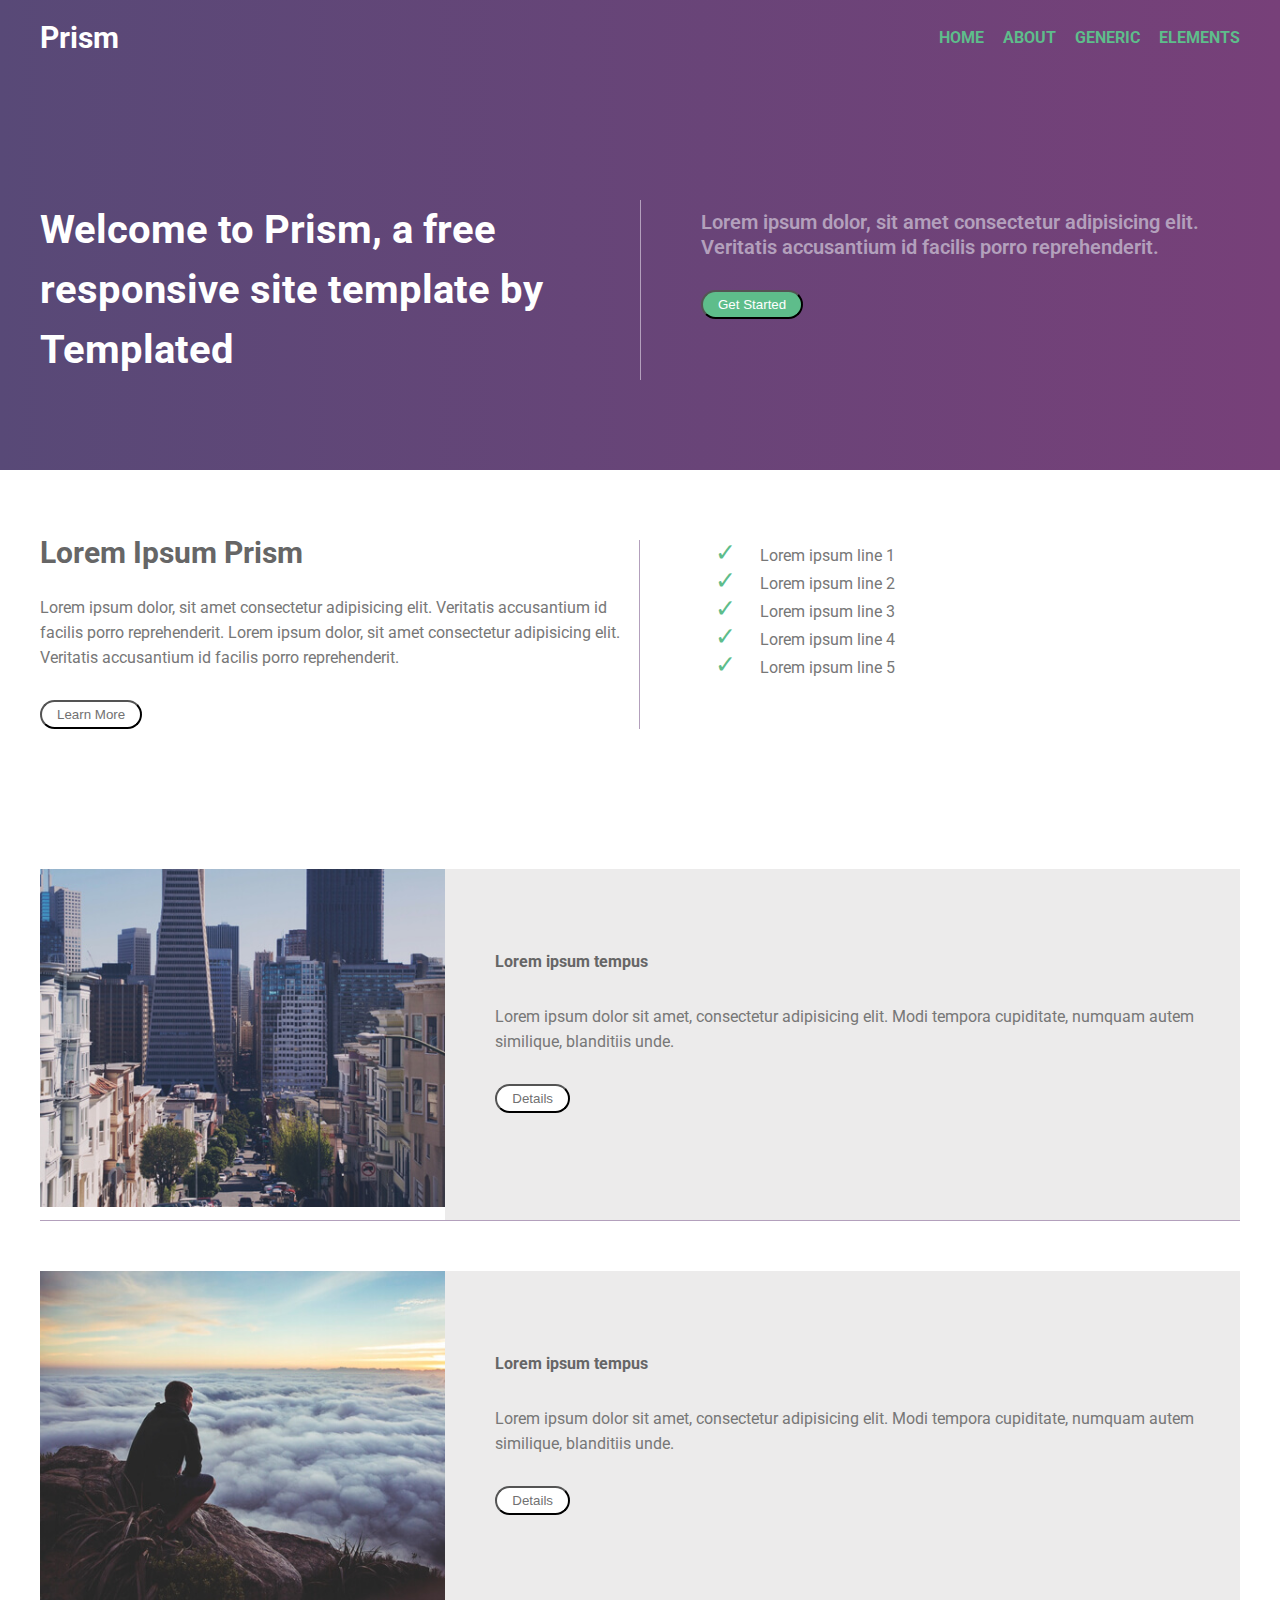
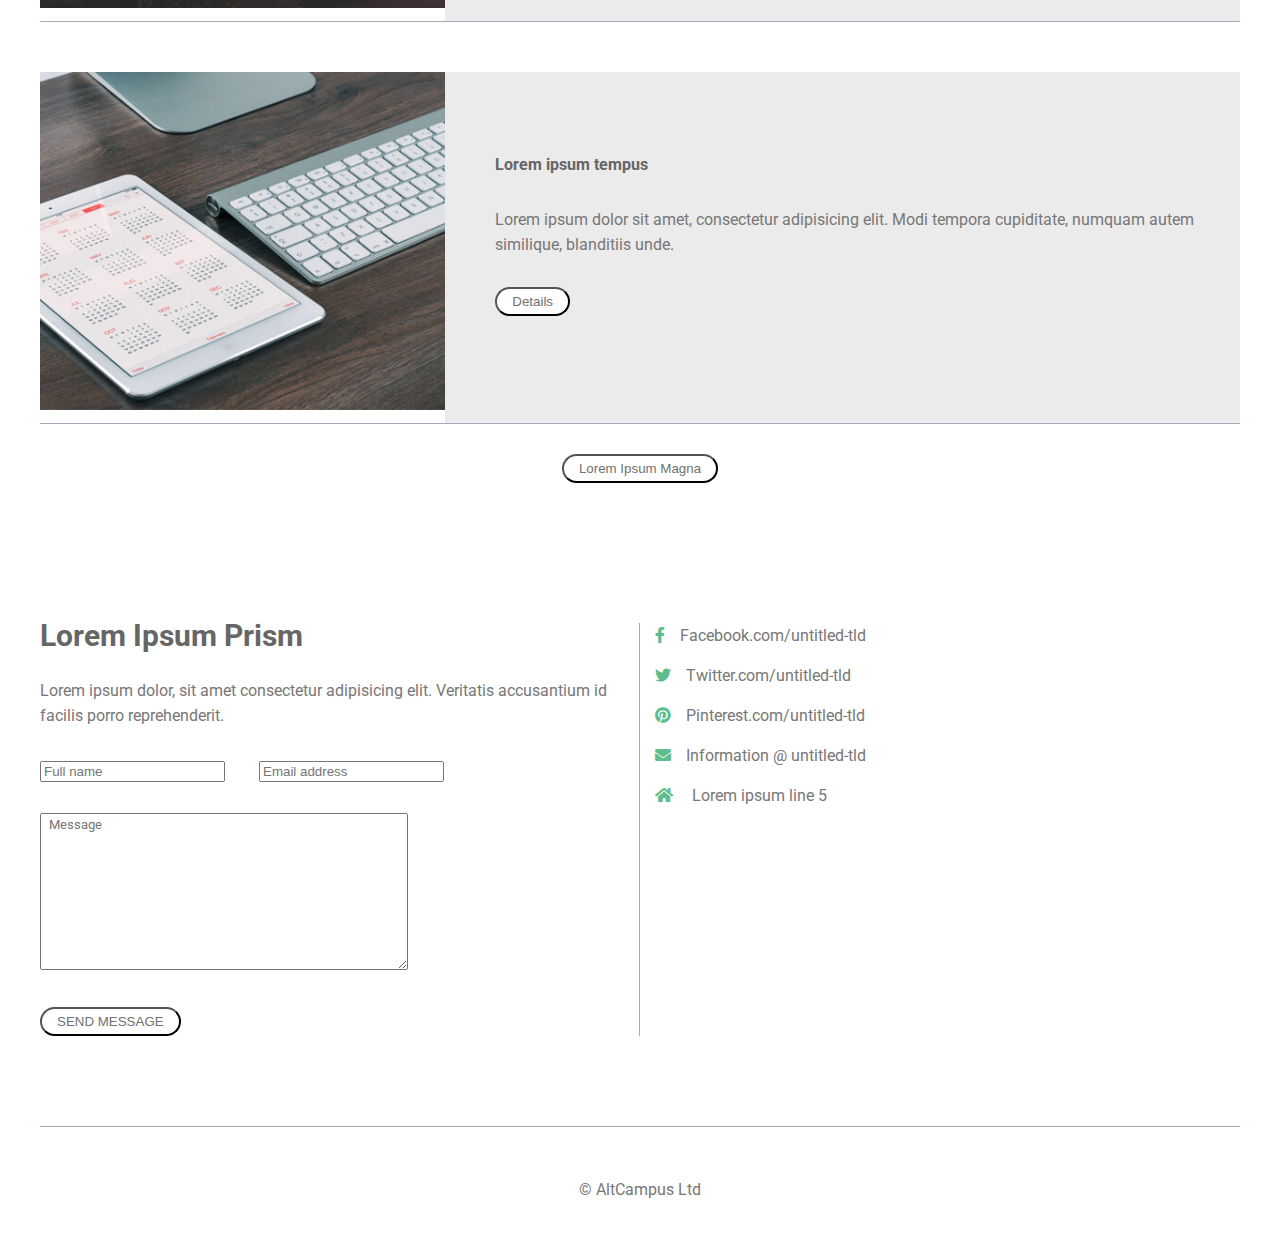
==== pair-programming/index.html @ 475007ee "flexbox exercise and pair programming done" ====
<!DOCTYPE html>
<html lang="en">

<head>
    <meta charset="UTF-8">
    <meta name="viewport" content="width=device-width, initial-scale=1.0">
    <title>FlexBox Pair-Programming</title>
    <link rel="stylesheet" href="assets/stylesheets/style.css">
    <!-- font family -->
    <link href="https://fonts.googleapis.com/css2?family=Roboto:wght@300;400;500&display=swap" rel="stylesheet">

    <!-- logo font -->
    <link rel="stylesheet" href="https://cdnjs.cloudflare.com/ajax/libs/font-awesome/5.12.1/css/all.min.css">


</head>

<body>

    <div class="cover-background">
        <header>
            <nav class="header container">
                <h2 class="logo.html">Prism</h2>
                <div class="nav">
                    <a class="nav-bar" href="index.html ">Home</a>
                    <a class="nav-bar" href="about.html ">About</a>
                    <a class="nav-bar" href="generic.html ">Generic</a>
                    <a class="nav-bar" href="elements.html ">Elements</a>
                </div>
            </nav>
        </header>



        <main>
            <!-- PRIMARY SECTION -->
            <article class="primary container">
                <div class="primary-left">
                    <h1>Welcome to Prism, a free responsive site template by <strong>Templated</strong> </h1>
                </div>
                <div class="primary-right">
                    <p class="primary-para">Lorem ipsum dolor, sit amet consectetur adipisicing elit. Veritatis accusantium id facilis porro reprehenderit.
                    </p>
                    <button class="button-1"><a class="bt-1" href="get-started.html">Get Started</a></button>
                </div>
            </article>
    </div>

    <!-- SECTION TWO -->

    <div class="section-two container">
        <div class="section-two-left">
            <h3 class="section-two-header">Lorem Ipsum Prism</h3>
            <p class="para-common">Lorem ipsum dolor, sit amet consectetur adipisicing elit. Veritatis accusantium id facilis porro reprehenderit. Lorem ipsum dolor, sit amet consectetur adipisicing elit. Veritatis accusantium id facilis porro reprehenderit.
            </p>
            <button class="button-2"><a class="bt-2" href="learn-more.html">Learn More</a></button>
        </div>

        <div class="section-two-right container">
            <ul class="section-2-ul">
                <li class="para-common"> <span class="section-2-li"></span> Lorem ipsum line 1</li>
                <li class="para-common"> <span class="section-2-li"></span> Lorem ipsum line 2</li>
                <li class="para-common"> <span class="section-2-li"></span> Lorem ipsum line 3</li>
                <li class="para-common"> <span class="section-2-li"></span> Lorem ipsum line 4</li>
                <li class="para-common"> <span class="section-2-li"></span> Lorem ipsum line 5</li>
            </ul>
        </div>
    </div>

    <!-- SECTION THREE -->

    <div class="section-three container">
        <div class="section-three-left">
            <div class="image-1"><img src="assets/media/images/pic01.jpg" alt=""></div>
        </div>

        <div class="section-three-right">
            <h3>Lorem ipsum tempus</h3>
            <p class="para-common"> Lorem ipsum dolor sit amet, consectetur adipisicing elit. Modi tempora cupiditate, numquam autem similique, blanditiis unde.</p>
            <button class="button-2"><a class="bt-2" href="details.html">Details</a></button>
        </div>
    </div>

    <div class="section-three container">
        <div class="section-three-left">
            <div class="image-1"><img src="assets/media/images/pic02.jpg" alt=""></div>
        </div>

        <div class="section-three-right">
            <h3>Lorem ipsum tempus</h3>
            <p class="para-common"> Lorem ipsum dolor sit amet, consectetur adipisicing elit. Modi tempora cupiditate, numquam autem similique, blanditiis unde.</p>
            <button class="button-2"><a class="bt-2" href="details.html">Details</a></button>
        </div>
    </div>

    <div class="section-three container">
        <div class="section-three-left">
            <div class="image-1"><img src="assets/media/images/pic03.jpg" alt=""></div>
        </div>

        <div class="section-three-right">
            <h3>Lorem ipsum tempus</h3>
            <p class="para-common"> Lorem ipsum dolor sit amet, consectetur adipisicing elit. Modi tempora cupiditate, numquam autem similique, blanditiis unde.</p>
            <button class="button-2"><a class="bt-2" href="details.html">Details</a></button>
        </div>
    </div>

    <!-- SECTION FOUR -->
    <div class="container section-four">
        <button class="section-4-bt"><a class="bt-4" href="details.html">Lorem Ipsum Magna</a></button>
    </div>

    <!-- SECTION FIVE -->

    <div class="section-five container">
        <div class="section-five-left">
            <h3 class="section-five-header">Lorem Ipsum Prism</h3>
            <p class="para-common">Lorem ipsum dolor, sit amet consectetur adipisicing elit. Veritatis accusantium id facilis porro reprehenderit.
            </p>

            <form>
                <fieldset class="send-message">
                    <label class="name">
                        <input type="text" placeholder="Full name" required>
                    </label>

                    <label class="email">
                        <input type="email" name="email" placeholder="Email address" required>
                    </label>
                    <textarea name="Message" id="" cols="43" rows="10" placeholder=" Message"></textarea>
                </fieldset>
            </form>




            <button class="button-5"><a class="bt-5" href="send-message.html">SEND MESSAGE</a></button>
        </div>

        <div class="section-two-right container">
            <ul class="section-5-ul">
                <li class="section-5-list para-common"><a class="bottom-nav" href="https://facebook.com"><i class="fab fa-facebook-f"></i></a>Facebook.com/untitled-tld</li>
                <li class="section-5-list para-common"><a class="bottom-nav" href="https://twitter.com"><i class="fab fa-twitter"></i></a>Twitter.com/untitled-tld</li>
                <li class="section-5-list para-common"><a class="bottom-nav" href="https://pinterest.com"><i class="fab fa-pinterest"></i></a>Pinterest.com/untitled-tld</li>
                <li class="section-5-list para-common">
                    <a class="bottom-nav"> <i class="fas fa-envelope"> </a></i>Information @ untitled-tld</li>
                <li class="section-5-list para-common">
                    <a class="bottom-nav"><i class="fas fa-home"> </a></i> Lorem ipsum line 5</li>

            </ul>
        </div>
    </div>


    </main>

    <footer>

        <p class="para-common">
            &copy; AltCampus Ltd
        </p>
    </footer>



</body>

</html>
---- pair-programming/assets/stylesheets/style.css ----
/* http://meyerweb.com/eric/tools/css/reset/ 
   v2.0 | 20110126
   License: none (public domain)
*/

html,
body,
div,
span,
applet,
object,
iframe,
h1,
h2,
h3,
h4,
h5,
h6,
p,
blockquote,
pre,
a,
abbr,
acronym,
address,
big,
cite,
code,
del,
dfn,
em,
img,
ins,
kbd,
q,
s,
samp,
small,
strike,
strong,
sub,
sup,
tt,
var,
b,
u,
i,
center,
dl,
dt,
dd,
ol,
ul,
li,
fieldset,
form,
label,
legend,
table,
caption,
tbody,
tfoot,
thead,
tr,
th,
td,
article,
aside,
canvas,
details,
embed,
figure,
figcaption,
footer,
header,
hgroup,
menu,
nav,
output,
ruby,
section,
summary,
time,
mark,
audio,
video {
    margin: 0;
    padding: 0;
    border: 0;
    font-size: 100%;
    font: inherit;
    vertical-align: baseline;
}


/* HTML5 display-role reset for older browsers */

article,
aside,
details,
figcaption,
figure,
footer,
header,
hgroup,
menu,
nav,
section {
    display: block;
}

body {
    line-height: 1;
}

ol,
ul {
    list-style: none;
}

blockquote,
q {
    quotes: none;
}

blockquote:before,
blockquote:after,
q:before,
q:after {
    content: '';
    content: none;
}

table {
    border-collapse: collapse;
    border-spacing: 0;
}


/* css reset ends */


/* common */

body {
    font-family: 'Roboto', sans-serif;
    line-height: 25px;
}

.container {
    width: 1200px;
    margin: 0 auto;
}

h3 {
    color: #666666;
    font-weight: bold;
    padding-bottom: 30px;
}

.para-common {
    color: #777777;
}


/* header */

h2 {
    font-size: 30px;
    font-weight: bold;
    color: #ffffff;
}

.header {
    padding-top: 25px;
    display: flex;
    flex-direction: row;
    justify-content: space-between;
}

.nav-bar {
    padding-left: 15px;
    text-decoration: none;
    text-transform: uppercase;
    color: #5ebd8b;
    font-weight: bold;
}


/* Primary Section */

.primary {
    padding-top: 150px;
    display: flex;
    flex-direction: row;
    justify-content: space-evenly;
    padding-bottom: 90px;
}

.cover-background {
    background-image: linear-gradient(to right, #584977, #774079);
}

.primary-left,
.primary-right {
    width: 50%;
}

h1 {
    font-size: 40px;
    line-height: 60px;
    color: #ffffff;
    font-weight: bold;
}

.button-1 {
    background-color: #5ebd8b;
    color: #ffffff;
    border-radius: 15px;
    padding-left: 15px;
    padding-right: 15px;
    padding-top: 5px;
    padding-bottom: 5px;
    box-sizing: border-box;
    margin-top: 30px;
}

.primary-para {
    color: #b3a0bc;
    font-weight: 600;
    font-size: 20px;
}

.bt-1 {
    color: #ffffff;
    text-decoration: none;
}

.primary-right {
    padding-top: 10px;
    border-left: solid #b3a0bc 1px;
    padding-left: 60px;
    box-sizing: border-box;
}


/* SECONDARY */

.section-two {
    padding-top: 70px;
    padding-bottom: 90px;
    display: flex;
    flex-direction: row;
    justify-content: space-between;
    background-color: #ffffff;
    /* border-bottom: solid #b3a0bc 1px; */
}

.section-two-header {
    font-size: 30px;
    font-weight: bold;
}

.section-2-ul {
    list-style: none;
    width: 50%;
}

.section-2-li {
    padding-bottom: 15px;
    padding-left: 15px;
    box-sizing: border-box;
}

.section-2-li:before {
    content: '✓';
    font-size: 25px;
    color: #5ebd8b;
}

span {
    margin-right: 20px;
}

.bt-2 {
    background-color: #ffffff;
    text-decoration: none;
    color: #717171
}

.button-2 {
    background-color: #ffffff;
    color: #ffffff;
    border-radius: 15px;
    padding-left: 15px;
    padding-right: 15px;
    padding-top: 5px;
    padding-bottom: 5px;
    box-sizing: border-box;
    margin-top: 30px;
}

.section-two-left,
.section-two-right {
    width: 50%;
    background-color: #ffffff;
}

.section-two-left {
    box-sizing: border-box;
    border-right: solid #b3a0bc 1px;
}

.section-2-ul {
    padding-left: 60px;
}

.image-1 {
    height: 100%;
    width: 100%;
    object-fit: cover;
}


/* Section three */

.section-three {
    padding-top: 50px;
    display: flex;
    display: flex;
    flex-direction: row;
    justify-content: space-between;
    border-bottom: solid #b3a0bc 1px;
}

.section-three-left {
    width: 40%;
}

img {
    max-width: 100%;
    object-fit: cover;
}

.image-1 {
    font-size: 0;
}

.section-three-right {
    padding-top: 80px;
    padding-left: 50px;
    background-color: #ecebeb;
}


/* SECTION FOUR */

.bt-4 {
    background-color: #ffffff;
    text-decoration: none;
    color: #717171
}

.section-4-bt {
    background-color: #ffffff;
    color: #ffffff;
    border-radius: 15px;
    padding-left: 15px;
    padding-right: 15px;
    padding-top: 5px;
    padding-bottom: 5px;
    box-sizing: border-box;
    margin-top: 30px;
}

.section-four {
    text-align: center;
    padding-bottom: 70px;
}


/* SECTION FIVE */

.section-five {
    padding-top: 70px;
    padding-bottom: 90px;
    display: flex;
    flex-direction: row;
    justify-content: space-between;
    background-color: #ffffff;
    border-bottom: solid #b3a0bc 1px;
}

.section-five-header {
    font-size: 30px;
    font-weight: bold;
}

.section-5-ul {
    list-style: none;
    width: 50%;
}

.section-5-list {
    padding-bottom: 15px;
    padding-left: 15px;
    box-sizing: border-box;
}

.bt-5 {
    background-color: #ffffff;
    text-decoration: none;
    color: #717171
}

.button-5 {
    background-color: #ffffff;
    color: #ffffff;
    border-radius: 15px;
    padding-left: 15px;
    padding-right: 15px;
    padding-top: 5px;
    padding-bottom: 5px;
    box-sizing: border-box;
    margin-top: 30px;
}

.section-five-left,
.section-five-right {
    width: 50%;
    background-color: #ffffff;
}

.section-five-left {
    box-sizing: border-box;
    border-right: solid #b3a0bc 1px;
}

.bottom-nav {
    color: #5ebd8b;
    padding-right: 15px;
}

.name {
    padding-top: 30px;
    padding-right: 30px;
    padding-bottom: 30px;
    display: inline-block;
}

.send-message {
    color: grey;
}

textarea {
    font-family: 'Roboto', sans-serif;
    padding-left: 5px;
    padding-top: 3px;
}


/* FOOTER */

footer {
    color: #b3a0bc;
    text-align: center;
    padding-top: 50px;
    padding-bottom: 50px;
}
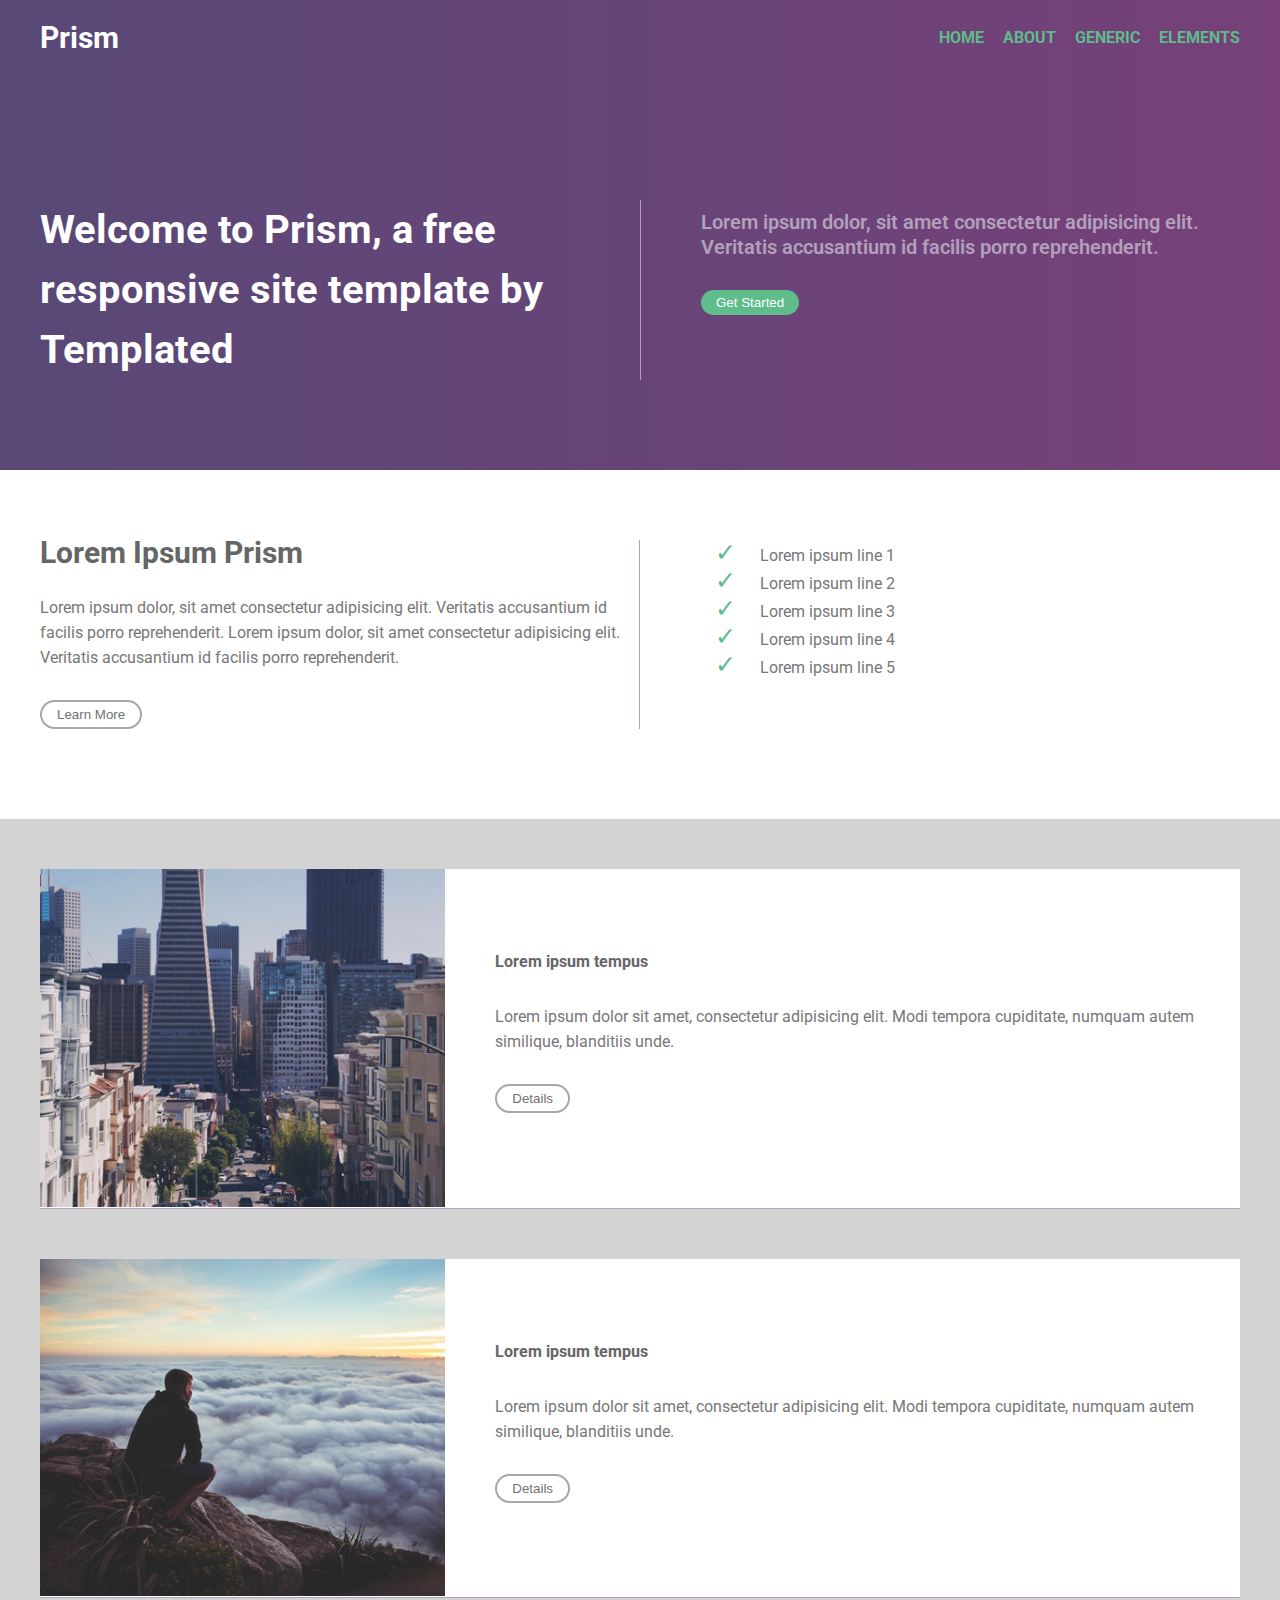
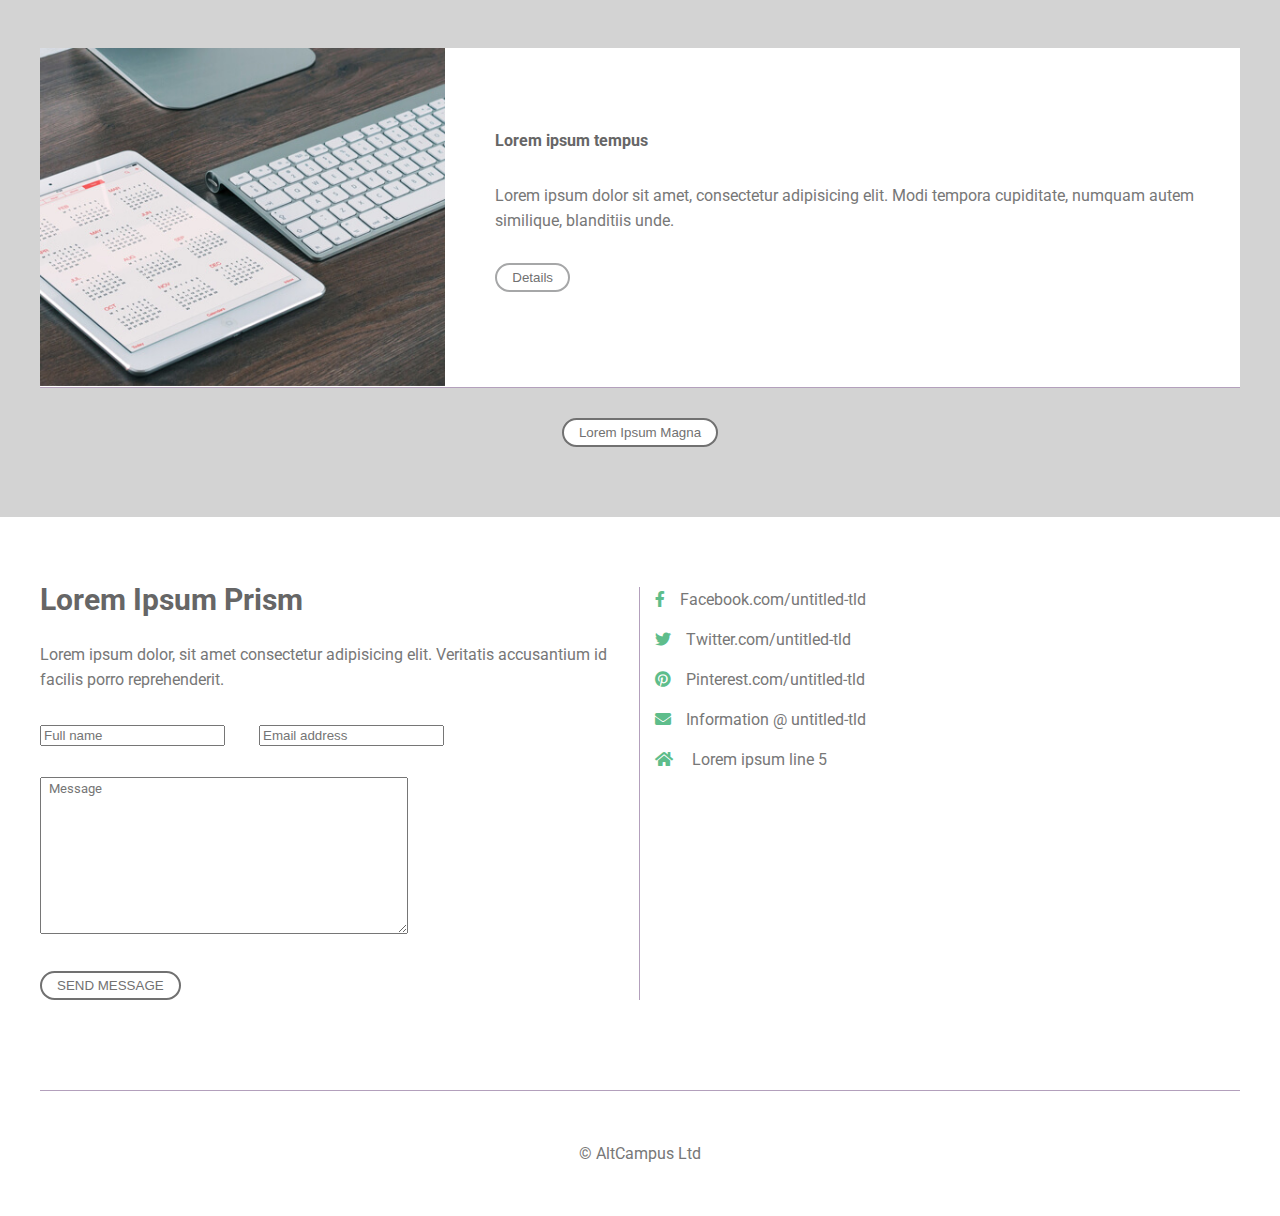
==== commit cd247e76: "pair-programming updated" ====
--- a/pair-programming/index.html
+++ b/pair-programming/index.html
@@ -68,46 +68,49 @@
     </div>
 
     <!-- SECTION THREE -->
+    <div class="section-three-bg">
 
-    <div class="section-three container">
-        <div class="section-three-left">
-            <div class="image-1"><img src="assets/media/images/pic01.jpg" alt=""></div>
+        <div class="section-three container">
+
+            <div class="section-three-left">
+                <div class="image-1"><img src="assets/media/images/pic01.jpg" alt=""></div>
+            </div>
+
+            <div class="section-three-right">
+                <h3>Lorem ipsum tempus</h3>
+                <p class="para-common"> Lorem ipsum dolor sit amet, consectetur adipisicing elit. Modi tempora cupiditate, numquam autem similique, blanditiis unde.</p>
+                <button class="button-2"><a class="bt-2" href="details.html">Details</a></button>
+            </div>
+        </div>
+        <div class="section-three container">
+            <div class="section-three-left">
+                <div class="image-1"><img src="assets/media/images/pic02.jpg" alt=""></div>
+            </div>
+
+            <div class="section-three-right">
+                <h3>Lorem ipsum tempus</h3>
+                <p class="para-common"> Lorem ipsum dolor sit amet, consectetur adipisicing elit. Modi tempora cupiditate, numquam autem similique, blanditiis unde.</p>
+                <button class="button-2"><a class="bt-2" href="details.html">Details</a></button>
+            </div>
         </div>
 
-        <div class="section-three-right">
-            <h3>Lorem ipsum tempus</h3>
-            <p class="para-common"> Lorem ipsum dolor sit amet, consectetur adipisicing elit. Modi tempora cupiditate, numquam autem similique, blanditiis unde.</p>
-            <button class="button-2"><a class="bt-2" href="details.html">Details</a></button>
+        <div class="section-three container">
+            <div class="section-three-left">
+                <div class="image-1"><img src="assets/media/images/pic03.jpg" alt=""></div>
+            </div>
+
+            <div class="section-three-right">
+                <h3>Lorem ipsum tempus</h3>
+                <p class="para-common"> Lorem ipsum dolor sit amet, consectetur adipisicing elit. Modi tempora cupiditate, numquam autem similique, blanditiis unde.</p>
+                <button class="button-2"><a class="bt-2" href="details.html">Details</a></button>
+            </div>
         </div>
     </div>
-
-    <div class="section-three container">
-        <div class="section-three-left">
-            <div class="image-1"><img src="assets/media/images/pic02.jpg" alt=""></div>
+    <!-- SECTION FOUR -->
+    <div class="section-four-bg">
+        <div class="container section-four">
+            <button class="section-4-bt"><a class="bt-4" href="details.html">Lorem Ipsum Magna</a></button>
         </div>
-
-        <div class="section-three-right">
-            <h3>Lorem ipsum tempus</h3>
-            <p class="para-common"> Lorem ipsum dolor sit amet, consectetur adipisicing elit. Modi tempora cupiditate, numquam autem similique, blanditiis unde.</p>
-            <button class="button-2"><a class="bt-2" href="details.html">Details</a></button>
-        </div>
-    </div>
-
-    <div class="section-three container">
-        <div class="section-three-left">
-            <div class="image-1"><img src="assets/media/images/pic03.jpg" alt=""></div>
-        </div>
-
-        <div class="section-three-right">
-            <h3>Lorem ipsum tempus</h3>
-            <p class="para-common"> Lorem ipsum dolor sit amet, consectetur adipisicing elit. Modi tempora cupiditate, numquam autem similique, blanditiis unde.</p>
-            <button class="button-2"><a class="bt-2" href="details.html">Details</a></button>
-        </div>
-    </div>
-
-    <!-- SECTION FOUR -->
-    <div class="container section-four">
-        <button class="section-4-bt"><a class="bt-4" href="details.html">Lorem Ipsum Magna</a></button>
     </div>
 
     <!-- SECTION FIVE -->
--- a/pair-programming/assets/stylesheets/style.css
+++ b/pair-programming/assets/stylesheets/style.css
@@ -223,6 +223,7 @@
     padding-bottom: 5px;
     box-sizing: border-box;
     margin-top: 30px;
+    border: none;
 }
 
 .primary-para {
@@ -298,6 +299,7 @@
     padding-bottom: 5px;
     box-sizing: border-box;
     margin-top: 30px;
+    border: solid 2px #a6a7a8;
 }
 
 .section-two-left,
@@ -335,6 +337,7 @@
 
 .section-three-left {
     width: 40%;
+    background-color: white;
 }
 
 img {
@@ -344,12 +347,17 @@
 
 .image-1 {
     font-size: 0;
+    margin-bottom: -12px;
 }
 
 .section-three-right {
     padding-top: 80px;
     padding-left: 50px;
-    background-color: #ecebeb;
+    background-color: white;
+}
+
+.section-three-bg {
+    background-color: lightgray;
 }
 
 
@@ -371,11 +379,17 @@
     padding-bottom: 5px;
     box-sizing: border-box;
     margin-top: 30px;
+    border: solid 2px #717171;
 }
 
 .section-four {
     text-align: center;
     padding-bottom: 70px;
+    background-color: lightgray;
+}
+
+.section-four-bg {
+    background-color: lightgray;
 }
 
 
@@ -423,6 +437,7 @@
     padding-bottom: 5px;
     box-sizing: border-box;
     margin-top: 30px;
+    border: solid 2px #717171;
 }
 
 .section-five-left,
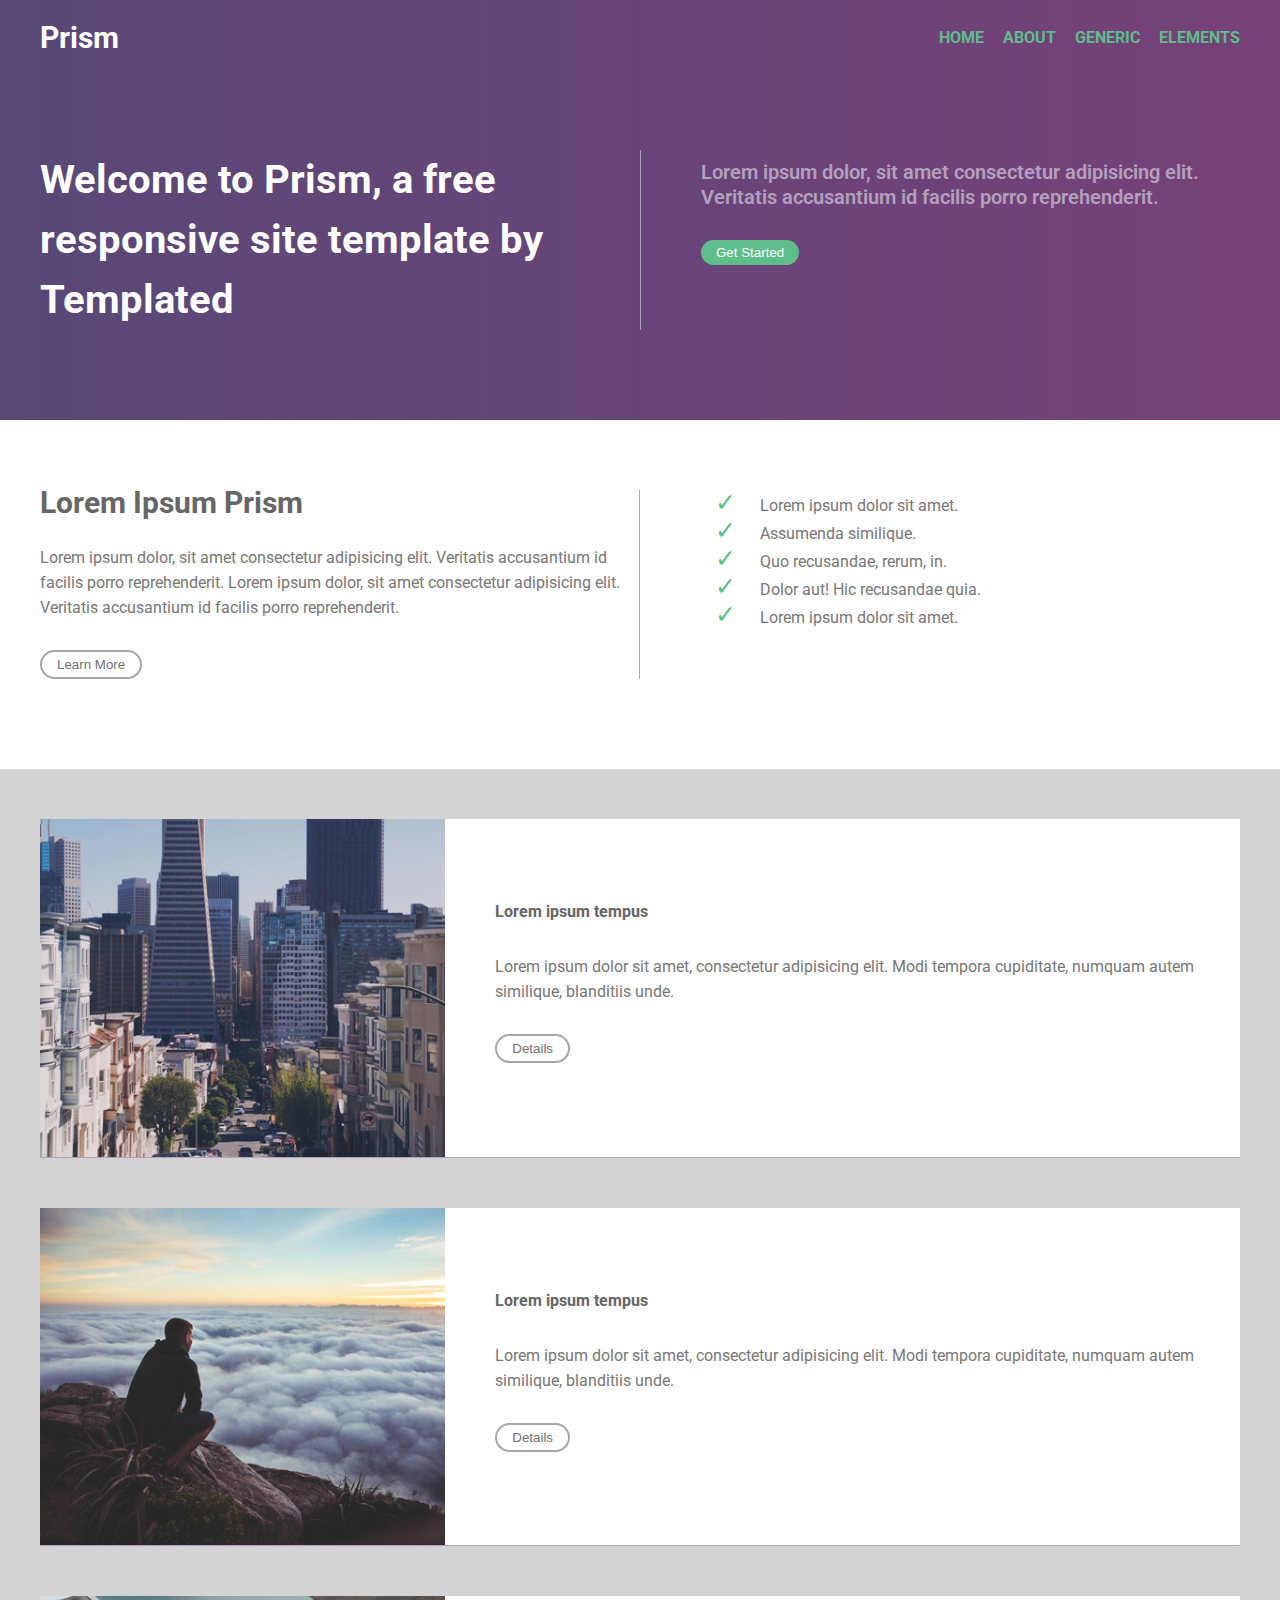
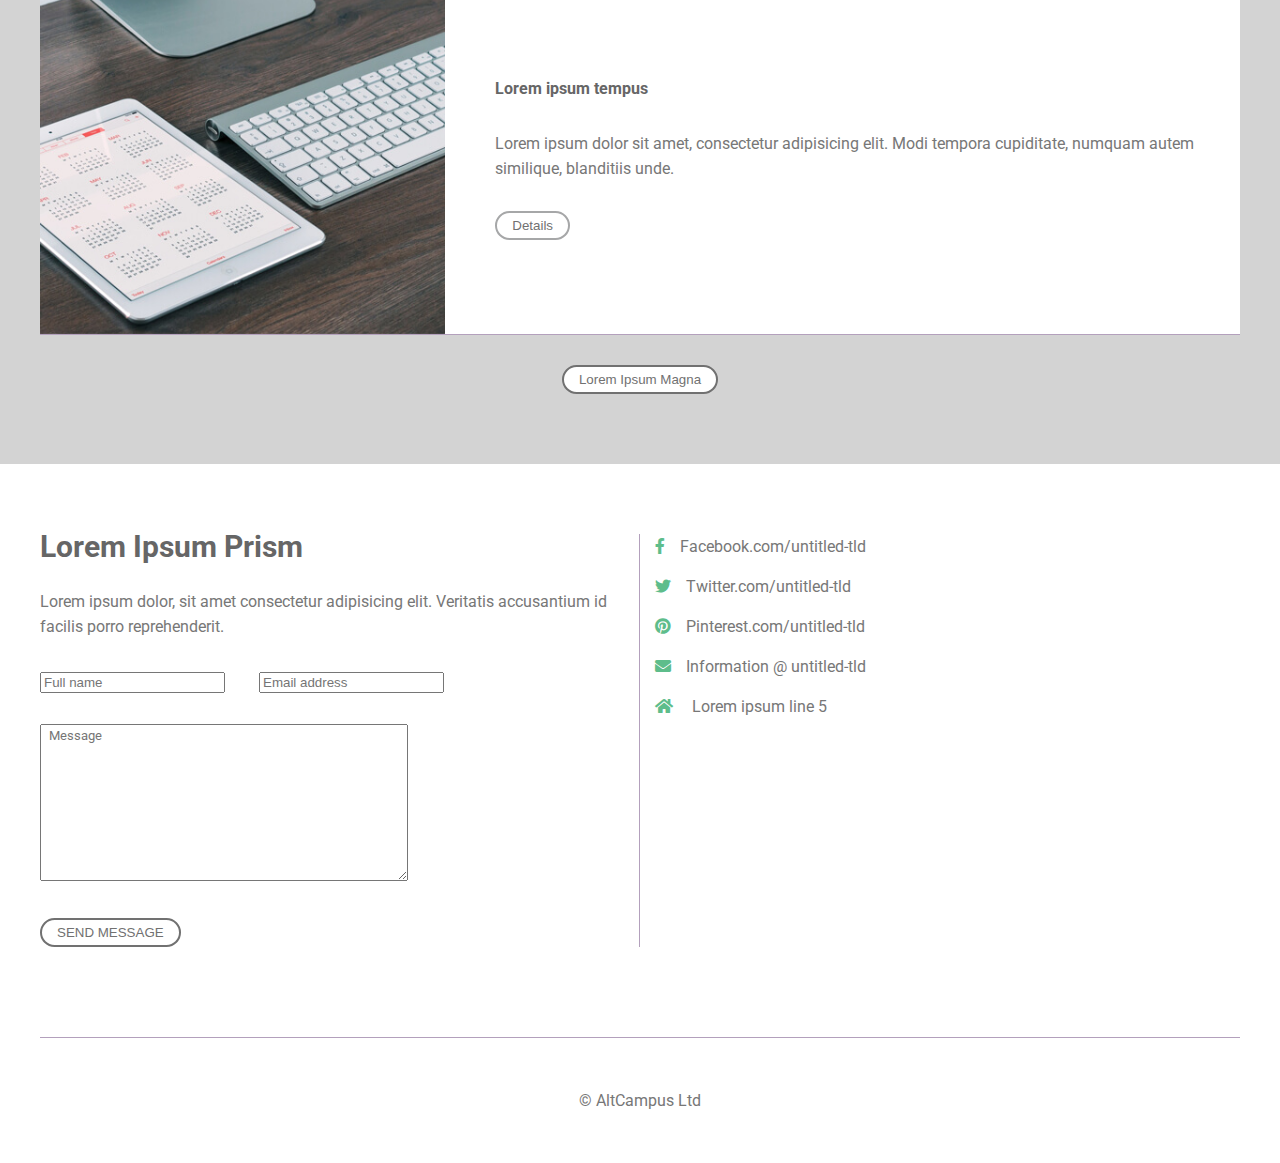
==== commit cee0dba4: "updated files" ====
--- a/pair-programming/index.html
+++ b/pair-programming/index.html
@@ -17,24 +17,24 @@
 
 <body>
 
-    <div class="cover-background">
-        <header>
-            <nav class="header container">
-                <h2 class="logo.html">Prism</h2>
-                <div class="nav">
-                    <a class="nav-bar" href="index.html ">Home</a>
-                    <a class="nav-bar" href="about.html ">About</a>
-                    <a class="nav-bar" href="generic.html ">Generic</a>
-                    <a class="nav-bar" href="elements.html ">Elements</a>
-                </div>
-            </nav>
-        </header>
+    <header>
+        <nav class="header container">
+            <h2 class="logo.html">Prism</h2>
+            <div class="nav">
+                <a class="nav-bar" href="index.html ">Home</a>
+                <a class="nav-bar" href="about.html ">About</a>
+                <a class="nav-bar" href="generic.html ">Generic</a>
+                <a class="nav-bar" href="elements.html ">Elements</a>
+            </div>
+        </nav>
+    </header>
 
 
 
-        <main>
-            <!-- PRIMARY SECTION -->
-            <article class="primary container">
+    <main>
+        <!-- PRIMARY SECTION -->
+        <div class="primary">
+            <article class="flex container">
                 <div class="primary-left">
                     <h1>Welcome to Prism, a free responsive site template by <strong>Templated</strong> </h1>
                 </div>
@@ -44,115 +44,114 @@
                     <button class="button-1"><a class="bt-1" href="get-started.html">Get Started</a></button>
                 </div>
             </article>
-    </div>
+        </div>
+        <!-- SECTION TWO -->
 
-    <!-- SECTION TWO -->
-
-    <div class="section-two container">
-        <div class="section-two-left">
-            <h3 class="section-two-header">Lorem Ipsum Prism</h3>
-            <p class="para-common">Lorem ipsum dolor, sit amet consectetur adipisicing elit. Veritatis accusantium id facilis porro reprehenderit. Lorem ipsum dolor, sit amet consectetur adipisicing elit. Veritatis accusantium id facilis porro reprehenderit.
-            </p>
-            <button class="button-2"><a class="bt-2" href="learn-more.html">Learn More</a></button>
-        </div>
-
-        <div class="section-two-right container">
-            <ul class="section-2-ul">
-                <li class="para-common"> <span class="section-2-li"></span> Lorem ipsum line 1</li>
-                <li class="para-common"> <span class="section-2-li"></span> Lorem ipsum line 2</li>
-                <li class="para-common"> <span class="section-2-li"></span> Lorem ipsum line 3</li>
-                <li class="para-common"> <span class="section-2-li"></span> Lorem ipsum line 4</li>
-                <li class="para-common"> <span class="section-2-li"></span> Lorem ipsum line 5</li>
-            </ul>
-        </div>
-    </div>
-
-    <!-- SECTION THREE -->
-    <div class="section-three-bg">
-
-        <div class="section-three container">
-
-            <div class="section-three-left">
-                <div class="image-1"><img src="assets/media/images/pic01.jpg" alt=""></div>
+        <div class="section-two container">
+            <div class="section-two-left">
+                <h3 class="section-two-header">Lorem Ipsum Prism</h3>
+                <p class="para-common">Lorem ipsum dolor, sit amet consectetur adipisicing elit. Veritatis accusantium id facilis porro reprehenderit. Lorem ipsum dolor, sit amet consectetur adipisicing elit. Veritatis accusantium id facilis porro reprehenderit.
+                </p>
+                <button class="button-2"><a class="bt-2" href="learn-more.html">Learn More</a></button>
             </div>
 
-            <div class="section-three-right">
-                <h3>Lorem ipsum tempus</h3>
-                <p class="para-common"> Lorem ipsum dolor sit amet, consectetur adipisicing elit. Modi tempora cupiditate, numquam autem similique, blanditiis unde.</p>
-                <button class="button-2"><a class="bt-2" href="details.html">Details</a></button>
-            </div>
-        </div>
-        <div class="section-three container">
-            <div class="section-three-left">
-                <div class="image-1"><img src="assets/media/images/pic02.jpg" alt=""></div>
-            </div>
-
-            <div class="section-three-right">
-                <h3>Lorem ipsum tempus</h3>
-                <p class="para-common"> Lorem ipsum dolor sit amet, consectetur adipisicing elit. Modi tempora cupiditate, numquam autem similique, blanditiis unde.</p>
-                <button class="button-2"><a class="bt-2" href="details.html">Details</a></button>
+            <div class="section-two-right container">
+                <ul class="section-2-ul">
+                    <li class="para-common"> <span class="section-2-li"></span> Lorem ipsum dolor sit amet.</li>
+                    <li class="para-common"> <span class="section-2-li"></span> Assumenda similique. </li>
+                    <li class="para-common"> <span class="section-2-li"></span> Quo recusandae, rerum, in.</li>
+                    <li class="para-common"> <span class="section-2-li"></span> Dolor aut! Hic recusandae quia.</li>
+                    <li class="para-common"> <span class="section-2-li"></span> Lorem ipsum dolor sit amet.</li>
+                </ul>
             </div>
         </div>
 
-        <div class="section-three container">
-            <div class="section-three-left">
-                <div class="image-1"><img src="assets/media/images/pic03.jpg" alt=""></div>
+        <!-- SECTION THREE -->
+        <div class="section-three-bg">
+
+            <div class="section-three container">
+
+                <div class="section-three-left">
+                    <div class="image-1"><img src="assets/media/images/pic01.jpg" alt=""></div>
+                </div>
+
+                <div class="section-three-right">
+                    <h3>Lorem ipsum tempus</h3>
+                    <p class="para-common"> Lorem ipsum dolor sit amet, consectetur adipisicing elit. Modi tempora cupiditate, numquam autem similique, blanditiis unde.</p>
+                    <button class="button-2"><a class="bt-2" href="details.html">Details</a></button>
+                </div>
+            </div>
+            <div class="section-three container">
+                <div class="section-three-left">
+                    <div class="image-1"><img src="assets/media/images/pic02.jpg" alt=""></div>
+                </div>
+
+                <div class="section-three-right">
+                    <h3>Lorem ipsum tempus</h3>
+                    <p class="para-common"> Lorem ipsum dolor sit amet, consectetur adipisicing elit. Modi tempora cupiditate, numquam autem similique, blanditiis unde.</p>
+                    <button class="button-2"><a class="bt-2" href="details.html">Details</a></button>
+                </div>
             </div>
 
-            <div class="section-three-right">
-                <h3>Lorem ipsum tempus</h3>
-                <p class="para-common"> Lorem ipsum dolor sit amet, consectetur adipisicing elit. Modi tempora cupiditate, numquam autem similique, blanditiis unde.</p>
-                <button class="button-2"><a class="bt-2" href="details.html">Details</a></button>
+            <div class="section-three container">
+                <div class="section-three-left">
+                    <div class="image-1"><img src="assets/media/images/pic03.jpg" alt=""></div>
+                </div>
+
+                <div class="section-three-right">
+                    <h3>Lorem ipsum tempus</h3>
+                    <p class="para-common"> Lorem ipsum dolor sit amet, consectetur adipisicing elit. Modi tempora cupiditate, numquam autem similique, blanditiis unde.</p>
+                    <button class="button-2"><a class="bt-2" href="details.html">Details</a></button>
+                </div>
             </div>
         </div>
-    </div>
-    <!-- SECTION FOUR -->
-    <div class="section-four-bg">
-        <div class="container section-four">
-            <button class="section-4-bt"><a class="bt-4" href="details.html">Lorem Ipsum Magna</a></button>
+        <!-- SECTION FOUR -->
+        <div class="section-four-bg">
+            <div class="container section-four">
+                <button class="section-4-bt"><a class="bt-4" href="details.html">Lorem Ipsum Magna</a></button>
+            </div>
         </div>
-    </div>
 
-    <!-- SECTION FIVE -->
+        <!-- SECTION FIVE -->
 
-    <div class="section-five container">
-        <div class="section-five-left">
-            <h3 class="section-five-header">Lorem Ipsum Prism</h3>
-            <p class="para-common">Lorem ipsum dolor, sit amet consectetur adipisicing elit. Veritatis accusantium id facilis porro reprehenderit.
-            </p>
+        <div class="section-five container">
+            <div class="section-five-left">
+                <h3 class="section-five-header">Lorem Ipsum Prism</h3>
+                <p class="para-common">Lorem ipsum dolor, sit amet consectetur adipisicing elit. Veritatis accusantium id facilis porro reprehenderit.
+                </p>
 
-            <form>
-                <fieldset class="send-message">
-                    <label class="name">
+                <form>
+                    <fieldset class="send-message">
+                        <label class="name">
                         <input type="text" placeholder="Full name" required>
                     </label>
 
-                    <label class="email">
+                        <label class="email">
                         <input type="email" name="email" placeholder="Email address" required>
                     </label>
-                    <textarea name="Message" id="" cols="43" rows="10" placeholder=" Message"></textarea>
-                </fieldset>
-            </form>
+                        <textarea name="Message" id="" cols="43" rows="10" placeholder=" Message"></textarea>
+                    </fieldset>
+                </form>
 
 
 
 
-            <button class="button-5"><a class="bt-5" href="send-message.html">SEND MESSAGE</a></button>
+                <button class="button-5"><a class="bt-5" href="send-message.html">SEND MESSAGE</a></button>
+            </div>
+
+            <div class="section-two-right container">
+                <ul class="section-5-ul">
+                    <li class="section-5-list para-common"><a class="bottom-nav" href="https://facebook.com"><i class="fab fa-facebook-f"></i></a>Facebook.com/untitled-tld</li>
+                    <li class="section-5-list para-common"><a class="bottom-nav" href="https://twitter.com"><i class="fab fa-twitter"></i></a>Twitter.com/untitled-tld</li>
+                    <li class="section-5-list para-common"><a class="bottom-nav" href="https://pinterest.com"><i class="fab fa-pinterest"></i></a>Pinterest.com/untitled-tld</li>
+                    <li class="section-5-list para-common">
+                        <a class="bottom-nav"> <i class="fas fa-envelope"> </a></i>Information @ untitled-tld</li>
+                    <li class="section-5-list para-common">
+                        <a class="bottom-nav"><i class="fas fa-home"> </a></i> Lorem ipsum line 5</li>
+
+                </ul>
+            </div>
         </div>
-
-        <div class="section-two-right container">
-            <ul class="section-5-ul">
-                <li class="section-5-list para-common"><a class="bottom-nav" href="https://facebook.com"><i class="fab fa-facebook-f"></i></a>Facebook.com/untitled-tld</li>
-                <li class="section-5-list para-common"><a class="bottom-nav" href="https://twitter.com"><i class="fab fa-twitter"></i></a>Twitter.com/untitled-tld</li>
-                <li class="section-5-list para-common"><a class="bottom-nav" href="https://pinterest.com"><i class="fab fa-pinterest"></i></a>Pinterest.com/untitled-tld</li>
-                <li class="section-5-list para-common">
-                    <a class="bottom-nav"> <i class="fas fa-envelope"> </a></i>Information @ untitled-tld</li>
-                <li class="section-5-list para-common">
-                    <a class="bottom-nav"><i class="fas fa-home"> </a></i> Lorem ipsum line 5</li>
-
-            </ul>
-        </div>
-    </div>
 
 
     </main>
--- a/pair-programming/assets/stylesheets/style.css
+++ b/pair-programming/assets/stylesheets/style.css
@@ -178,6 +178,11 @@
     justify-content: space-between;
 }
 
+header {
+    position: absolute;
+    width: 100%;
+}
+
 .nav-bar {
     padding-left: 15px;
     text-decoration: none;
@@ -191,14 +196,14 @@
 
 .primary {
     padding-top: 150px;
+    padding-bottom: 90px;
+    background-image: linear-gradient(to right, #584977, #774079);
+}
+
+.flex {
     display: flex;
     flex-direction: row;
     justify-content: space-evenly;
-    padding-bottom: 90px;
-}
-
-.cover-background {
-    background-image: linear-gradient(to right, #584977, #774079);
 }
 
 .primary-left,
@@ -341,13 +346,8 @@
 }
 
 img {
-    max-width: 100%;
-    object-fit: cover;
-}
-
-.image-1 {
-    font-size: 0;
-    margin-bottom: -12px;
+    width: 100%;
+    display: block;
 }
 
 .section-three-right {
